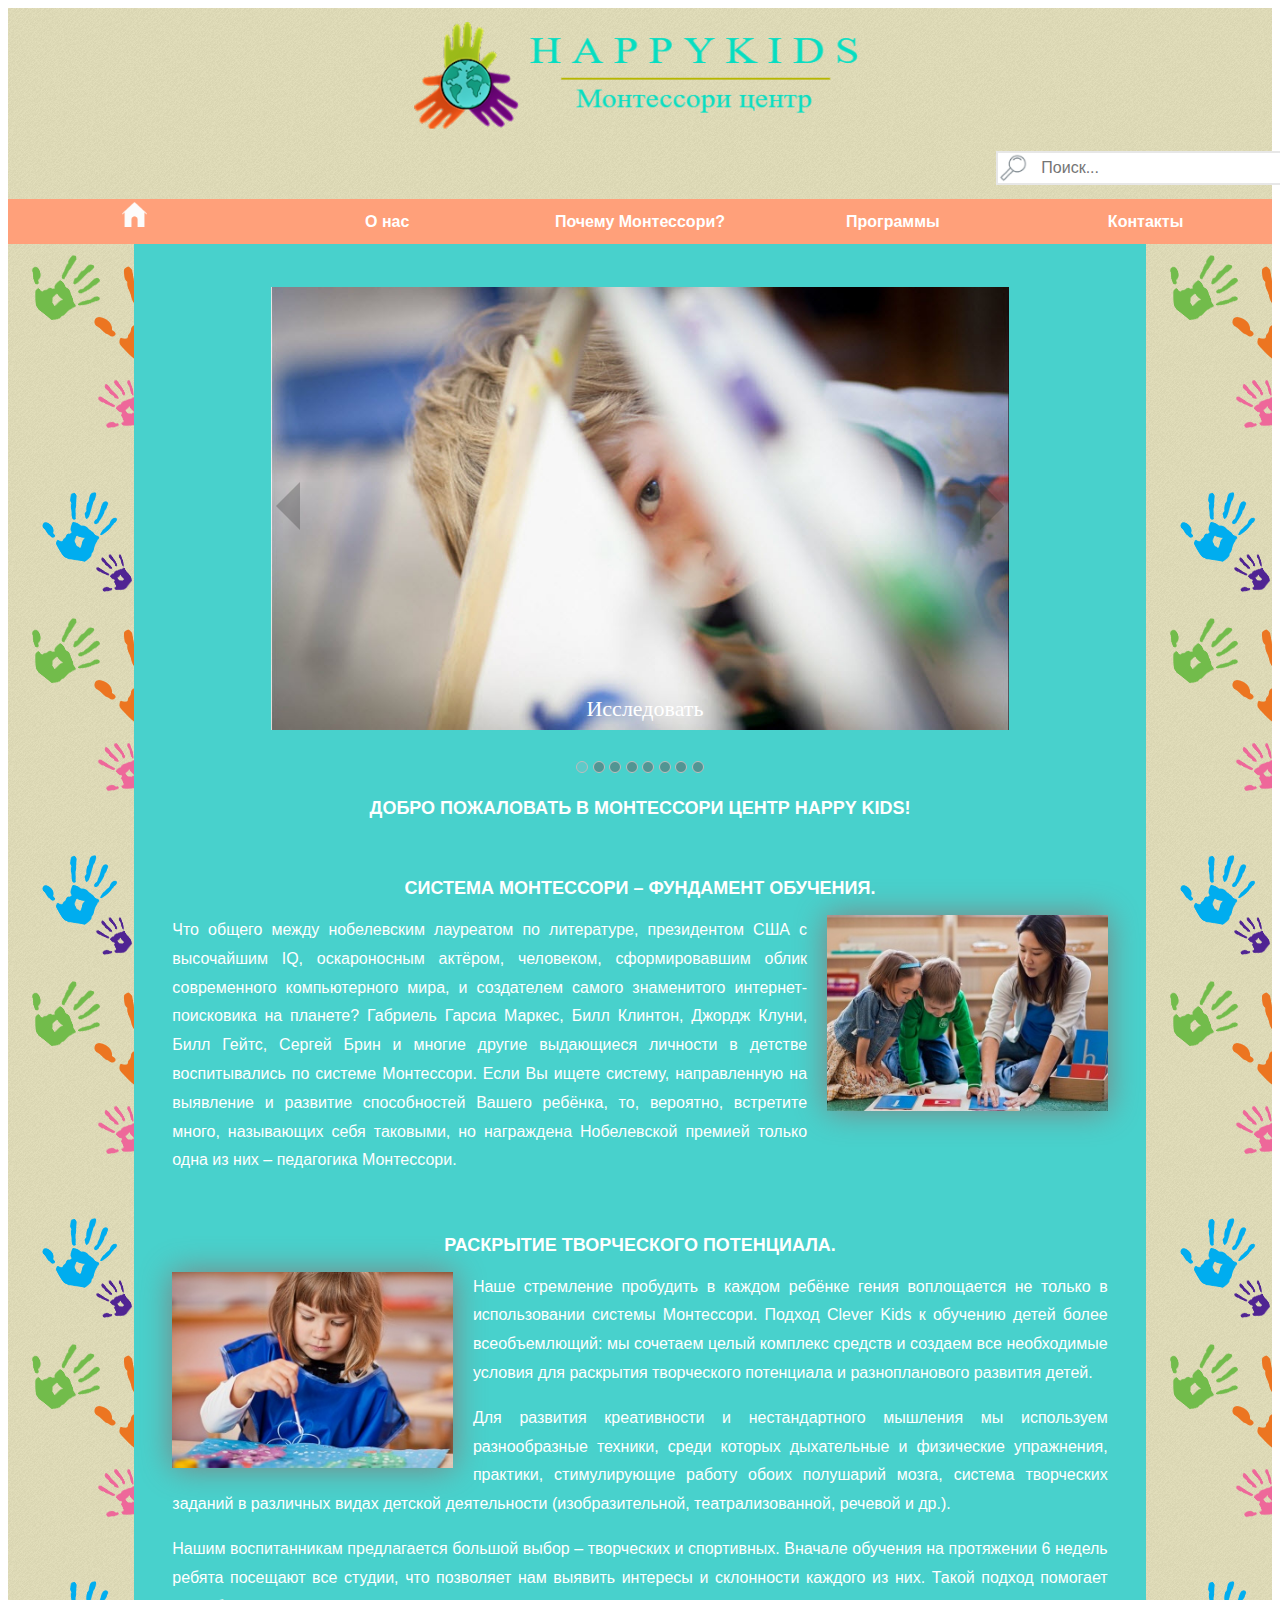
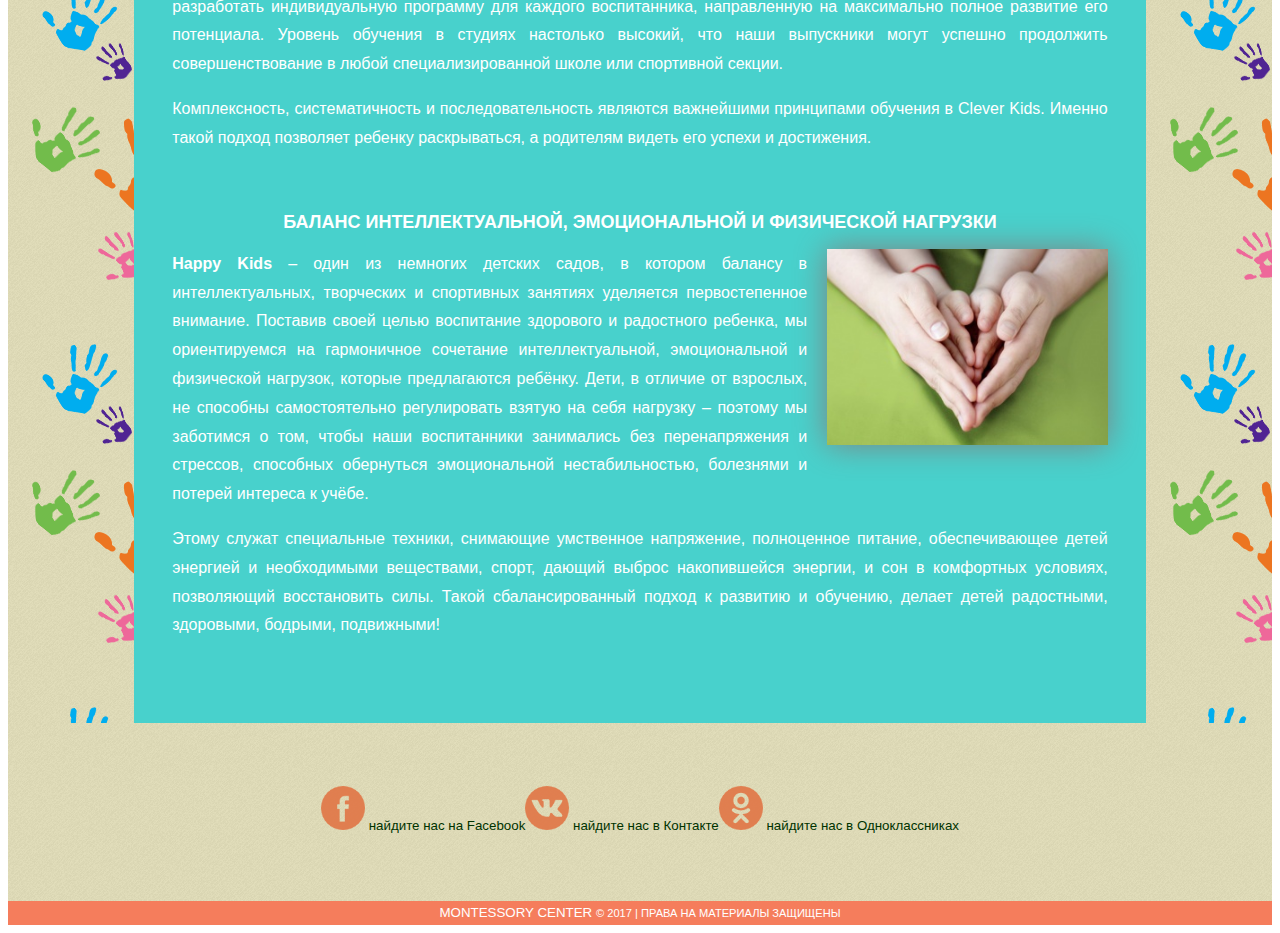
==== index.html @ 2d82f659 "first commit" ====
<!DOCTYPE html>
<html>

<head>
    <meta charset="utf-8">
    <meta name="viewport" content="initial-scale=1, maximum-scale=1, user-scalable=no">

    <title>Home</title>

    <link rel="stylesheet" type="text/css" href="assets/style.css">
    <script src="https://ajax.googleapis.com/ajax/libs/jquery/1.9.1/jquery.min.js"></script>
    <link rel="stylesheet" href="colorbox.css" />
    <script src="../jquery.colorbox.js"></script>

</head>

<body>

    <header class="Head">
        <div class="container_1">
            <div class="logo">
                <a href="#"><img alt="Монтессори центр" src="assets/img/logo_1.png"></img>
                </a>
            </div>
            <form action="" class="form">
                <input class="search" type="text" placeholder="   Поиск...">
            </form>
        </div>
    </header>

    <main>
        <div class="">
            <nav class="nav">
                <!--<button id="nav__toggle" class="nav__toggle"></button>-->
                <ul class="nav__items">
                    <li class="nav__item">
                        <a href="index.html" target="_self" class="nav__link"><img src="assets/img/home.png" id=1></img>
                        </a>
                    </li>
                    <li class="nav__item"><a href="index1_about.html" target="_self" class="nav__link">О нас</a>
                        
                        <ul class="flyout" class="nav1__item">
                            <li><a href="index1_1_teachers.html" target="_self" class="nav1__link">Педагоги </a></li>
                            <li><a href="index1_2_gallery.html" target="_self" class="nav1__link">Фото/Видео </a></li>
                            <li><a href="index1_3_testimonies.html" target="_self" class="nav1__link">Отзывы </a></li>
                        </ul>
                    </li>
                    <li class="nav__item active"><a href="index2_why.html" target="_self" class="nav__link">Почему Монтессори?</a>
                        
                        <ul class="flyout" class="nav2__item">
                            <li><a href="index2_1_method.html" target="_self" class="nav1__link">О методе </a></li>
                            <li><a href="index2_2_famous.html" target="_self" class="nav1__link">Знаменитые выпускники </a></li>
                        </ul>
                    </li>
                    <li class="nav__item"><a href="index3_programs.html" target="_self" class="nav__link">Программы</a></li>
                    <li class="nav__item"><a href="index4_contacts.html" target="_self" class="nav__link">Контакты</a></li>
                </ul>

            </nav>
        </div>

        <section class="container_3">

            <div class="A">
                <!--<header class="A__header">-->
                <!--    <h1></h1>-->
                <!--</header>-->
                <div class="A__body">
                    <div class="A__content">

                        <!--слайдер-->
                        <div id="slider">
                            <input type="radio" name="slider1" id="slide_1" checked="checked">
                            <input type="radio" name="slider1" id="slide_2">
                            <input type="radio" name="slider1" id="slide_3">
                            <input type="radio" name="slider1" id="slide_4">
                            <input type="radio" name="slider1" id="slide_5">
                            <input type="radio" name="slider1" id="slide_6">
                            <input type="radio" name="slider1" id="slide_7">
                            <input type="radio" name="slider1" id="slide_8">
                            <!--всем input нужен один общий name чт сгруппировать-->
                            <div id="slides">
                                <div id="overflow">
                                    <div class="inner">

                                        <div class="page">
                                            <img src="assets/img/home_slides/Slide1.jpg" alt="">
                                            <div class="slider_text">
                                                Исследовать
                                            </div>
                                        </div>
                                        <div class="page">
                                            <img src="assets/img/home_slides/Slide2.jpg" alt="">
                                            <div class="slider_text">
                                                Играть
                                            </div>
                                        </div>
                                        <div class="page">
                                            <img src="assets/img/home_slides/Slide3.jpg" alt="">
                                            <div class="slider_text">
                                                Открывать
                                            </div>
                                        </div>
                                        <div class="page">
                                            <img src="assets/img/home_slides/Slide4.jpg" alt="">
                                            <div class="slider_text">
                                                Творить
                                            </div>
                                        </div>
                                        <div class="page">
                                            <img src="assets/img/home_slides/Slide5.jpg" alt="">
                                            <div class="slider_text">
                                                Узнавать
                                            </div>
                                        </div>
                                        <div class="page">
                                            <img src="assets/img/home_slides/Slide6.jpg" alt="">
                                            <div class="slider_text">
                                                Удивляться
                                            </div>
                                        </div>
                                        <div class="page">
                                            <img src="assets/img/home_slides/Slide7.jpg" alt="">
                                            <div class="slider_text">
                                                Уметь
                                            </div>
                                        </div>
                                        <div class="page">
                                            <img src="assets/img/home_slides/Slide8.jpg" alt="">
                                            <div class="slider_text">
                                                Радоваться
                                            </div>
                                        </div>
                                    </div>
                                </div>
                            </div>

                            <div id="controls">
                                <!--наши стрелки-->
                                <label for="slide_1"></label>
                                <label for="slide_2"></label>
                                <label for="slide_3"></label>
                                <label for="slide_4"></label>
                                <label for="slide_5"></label>
                                <label for="slide_6"></label>
                                <label for="slide_7"></label>
                                <label for="slide_8"></label>
                            </div>

                            <div id="active">
                                <!--наши кнопочки-точки-->
                                <label for="slide_1"></label>
                                <label for="slide_2"></label>
                                <label for="slide_3"></label>
                                <label for="slide_4"></label>
                                <label for="slide_5"></label>
                                <label for="slide_6"></label>
                                <label for="slide_7"></label>
                                <label for="slide_8"></label>
                            </div>

                        </div>

                        <h2>Добро пожаловать в Монтессори центр Happy Kids!</h2>
                        <br>
                        <div class="home_item item1">
                            <h2>Система Монтессори – фундамент обучения.</h2>
                            <img src="assets/img/home/teacher.jpg"></img>
                            
                            <p>Что общего между нобелевским лауреатом по литературе, президентом США с высочайшим IQ, оскароносным актёром, человеком, сформировавшим облик современного компьютерного мира, и создателем самого знаменитого интернет-поисковика
                                на планете? Габриель Гарсиа Маркес, Билл Клинтон, Джордж Клуни, Билл Гейтс, Сергей Брин и многие другие выдающиеся личности в детстве воспитывались по системе Монтессори. Если Вы ищете систему, направленную на выявление
                                и развитие способностей Вашего ребёнка, то, вероятно, встретите много, называющих себя таковыми, но награждена Нобелевской премией только одна из них &ndash; педагогика Монтессори.</p>
                        </div>
                        <br>
                        <div class="home_item item2">
                            <h2>Раскрытие творческого потенциала.</h2>
                            <img src="assets/img/home/art.jpg"></img>
                            
                            <p>Наше стремление пробудить в каждом ребёнке гения воплощается не только в использовании системы Монтессори. Подход Clever Kids к обучению детей более всеобъемлющий: мы сочетаем целый комплекс средств и создаем все необходимые
                                условия для раскрытия творческого потенциала и разнопланового развития детей.</p>
                            <p>Для развития креативности и нестандартного мышления мы используем разнообразные техники, среди которых дыхательные и физические упражнения, практики, стимулирующие работу обоих полушарий мозга, система творческих заданий в
                                различных видах детской деятельности (изобразительной, театрализованной, речевой и др.).</p>
                            <p> Нашим воспитанникам предлагается большой выбор &ndash; творческих и спортивных. Вначале обучения на протяжении 6 недель ребята посещают все студии, что позволяет нам выявить интересы и склонности каждого из них. Такой подход
                                помогает разработать индивидуальную программу для каждого воспитанника, направленную на максимально полное развитие его потенциала. Уровень обучения в студиях настолько высокий, что наши выпускники могут успешно продолжить
                                совершенствование в любой специализированной школе или спортивной секции.</p>
                            <p>Комплексность, систематичность и последовательность являются важнейшими принципами обучения в Clever Kids. Именно такой подход позволяет ребенку раскрываться, а родителям видеть его успехи и достижения.</p>
                        </div>
                        <br>
                        <div class="home_item item3">
                            <h2>Баланс интеллектуальной, эмоциональной и физической нагрузки</h2>
                            <img src="assets/img/home/security_small.jpg"></img>

                            <p><b>Happy Kids</b> &ndash; один из немногих детских садов, в котором балансу в интеллектуальных, творческих и спортивных занятиях уделяется первостепенное внимание. Поставив своей целью воспитание здорового и радостного ребенка,
                                мы ориентируемся на гармоничное сочетание интеллектуальной, эмоциональной и физической нагрузок, которые предлагаются ребёнку. Дети, в отличие от взрослых, не способны самостоятельно регулировать взятую на себя нагрузку
                                &ndash; поэтому мы заботимся о том, чтобы наши воспитанники занимались без перенапряжения и стрессов, способных обернуться эмоциональной нестабильностью, болезнями и потерей интереса к учёбе.</p>
                            <p>Этому служат специальные техники, снимающие умственное напряжение, полноценное питание, обеспечивающее детей энергией и необходимыми веществами, спорт, дающий выброс накопившейся энергии, и сон в комфортных условиях, позволяющий
                                восстановить силы. Такой сбалансированный подход к развитию и обучению, делает детей радостными, здоровыми, бодрыми, подвижными!</p>
                        </div>
                        <br>

                    </div>
                    <div class="A__sidebar A__sidebar--first">
                    </div>
                    <div class="A__sidebar A__sidebar--second">
                    </div>

                </div>
                <footer class="A__footer">
                    <div class="container_4" id="footerBlock">

                        <div class="social-links">
                            <div class="social-links-inner">
                                <div id="fb">
                                    <a href="https://Facebook.com/..." target="_blank" class="icon_facebook" title="Наша страница в Facebook">
                                        <img src="assets/img/social_netw/facebook-logo-button (1).png" alt=" "></img>
                                    </a>
                                    <span>найдите наc на Facebook  </span>
                                </div>
                                <div id="vk">
                                    <a href="http://vk.com/..." target="_blank" class="icon_ vk" title="Наша страница в Контакте">
                                        <img src="assets/img/social_netw/vk-social-logotype.png" alt=" "></img>
                                    </a>
                                    <span>найдите наc в Контакте  </span>
                                </div>
                                <div id="ok">
                                    <a href="https://ok.ru/..." target="_blank" class="icon_ ok" title="Наша страница в Одноклассниках">
                                        <img src="assets/img/social_netw/odnoklassniki-logo.png" alt=" "></img>
                                    </a>
                                    <span>найдите наc в Одноклассниках  </span>
                                </div>
                            </div>
                        </div>
                    </div>
                </footer>
            </div>
        </section>

    </main>
    <footer class="A__footer prava">
        <span>MONTESSORY CENTER</span>
        <small>&copy; 2017 | ПРАВА НА МАТЕРИАЛЫ ЗАЩИЩЕНЫ</small>
    </footer>

    <script src=""></script>

</body>

</html>
---- assets/style.css ----
.A {
  display: flex;
  flex-direction: column;
  background-image: url(img/bg-texture.png);
  background-repeat: repeat;
}

.A__header,
.A__footer {
  flex: 0 0 100%;
}

.A__body {
  display: flex;
  width: 100%;
  /*flex: 0 0 100%;*/
}

.A__sidebar {
  /* ничего на небольших экранах */
  /*padding: 15px;*/
  background-image: url(img/hright.png);
  background-repeat: repeat;
}

.A__sidebar--first {
  order: 1;
}

.A__sidebar--second {
  order: 3;
}

.A__content {
  order: 2;
  background-color: #48D1CC;
  padding: 3%;
  /*text-align: justify;*/
  font-size: small;
  width: 90vw;
  margin: 0;
}

.A__content h2 {
  text-align: center;
}

.F__content {
  display: flex;
  flex-direction: column;
  /*background-image: url(img/bg-texture.png);*/
  color: #003300;
}

footer {
  text-align: justify;
}

.social-links {
  display: flex;
  flex-direction: row;
  flex: 1;
  justify-content: center;
}

.social-links-inner {
  display: flex;
  flex-direction: row;
  text-align: center;
  flex: 1;
  justify-content: center;
  color: #003300;
}

.social-links-inner a {
  text-decoration: none;
}

h1 {
  text-transform: uppercase;
  line-height: 1.2em;
  font-size: 24px;
  color: #fff;
}

h2 {
  text-transform: uppercase;
  line-height: 1.2em;
  font-size: 18px;
  font-weight: bold;
  color: #fff;
}

h3 {
  text-transform: uppercase;
  font-size: 16px;
  font-weight: bold;
  color: #d74e28;
}

h4 {
  text-transform: uppercase;
  font-size: 12px;
  font-weight: bold;
  color: #fff;
}

@media all and (min-width: 768px) {
  .A {
    width: 100%;
  }
  .A__body {
    flex-direction: row;
  }
  .A__sidebar {
    flex: 0 0 7%;
  }
  .A__content {
    flex-grow: 2;
  }
}

@media all and (min-width: 960px) {
  .A__body {
    flex-direction: row;
  }
  .A__sidebar {
    flex: 0 0 10%;
    margin: 0;
  }
  .A__content,
  footer {
    font-size: medium;
  }
  .map {
    text-align: left;
  }
}


/* сброс стилей */

input {
  font: inherit;
  border-radius: none;
  box-shadow: none;
  appearance: none;
}

button {
  cursor: pointer;
}

body {
  font-family: Oxygen, Helvetica, sans-serif;
  color: #fff;
  line-height: 1.8;
}

.container_1,
.container_2,
.container_3 {
  display: flex;
  flex-direction: column;
  align-items: center;
  margin: 0;
  padding: 0;
}

.container_1 {
  background-image: url(img/bg-texture.png);
}

.container_4 {
  display: flex;
  flex-direction: row;
  /*align-items: center;*/
  margin: 0;
  padding: 5%;
}

.prava {
  background-color: #f57d5c;
  text-align: center;
  font-size: smaller;
}

.logo {
  flex: 0 0 100%;
  /*-webkit-transform: scale(0.7);*/
  /*Webkit: уменьшаем размер до 0.7*/
  /*-moz-transform: scale(0.7);*/
  /*Mozilla: масштабирование*/
  /*-o-transform: scale(0.7);*/
  /*Opera: масштабирование*/
  /*-ms-transform: scale(0.7);*/
}

.logo img:hover {
  box-shadow: 2px 2px #1bb19b, 2px 2px #1bb19b, 2px 2px #1bb19b;
  -webkit-transform: translateX(-2px);
  transform: translateX(-2px);
}

@media screen and (max-width: 768px) {
  .logo {
    display: flex;
    transform: scale(0.55);
  }
}


/*Социальные сети и 
анимация для иконок соц.сетей при наведении*/

.social-links-inner {
  align-content: center;
  font-size: smaller;
}

#fb>a>img,
#vk>a>img,
#ok>a>img {
  opacity: 0.9;
  -webkit-transition: transform .8s ease-in-out;
  transition: transform .8s ease-in-out;
}

#fb>a>img:hover,
#vk>a>img:hover,
#ok>a>img:hover {
  opacity: 1;
  -webkit-transform: rotate(360deg);
  transform: rotate(360deg);
}


/* контейнер навигации */

.nav {
  display: flex;
  flex-direction: column;
  flex-wrap: wrap;
  align-items: flex-start;
  background-color: #FFA07A;
  flex: 0 0 100%;
  padding: 0;
  margin: 0;
}


/* пункты меню */

.nav__items {
  flex: 1;
  list-style: none;
  margin: 0 0 0px 0;
  padding: 4px;
  white-space: nowrap;
  /*text-align: center;*/
}


/*подпункты в меню*/

.nav1__items,
.nav2__items {
  display: flex;
  flex-flow: column;
  list-style: none;
  align-items: flex-start;
}

.nav li>ul>li {
  margin-top: 0px;
  min-width: 150px;
  border-bottom: solid 2px white;
}

.nav__item {
  background-color: #FFA07A;
  /*border-bottom: solid 1px #fff;*/
  color: #fff;
  border-bottom: 0;
  text-align: left;
}

.nav__link {
  padding: 4px;
  display: block;
  color: #fff;
  text-decoration: none;
  font-weight: bold;
}

.nav1__link,
.nav2__link {
  padding: 4px;
  display: block;
  color: #fff;
  text-decoration: none;
  list-style-type: none;
  text-align: left;
}

.nav__item img {
  height: 25px;
}

.nav__items>li:hover>a {
  background: #48D1CC;
  color: #00332b;
}

.nav__item>a:hover {
  text-decoration: underline;
  background-color: #48D1CC;
  /*светло-бирюз*/
  color: #003d33;
}

.nav__item img:hover {
  opacity: 1;
  background-image: url("img/home_h.png");
}


/*dropdown-menu */

.nav__items li ul {
  display: none;
  position: absolute;
  list-style: none;
  padding: 0;
  overflow: hidden;
}

.nav ul li {
  float: none;
}

.nav li:hover ul {
  /*width: inherit;*/
  display: block;
  background: #48D1CC;
  z-index: 100;
  outline: none;
  margin: 0 0 4px 0;
}

.nav ul li>a:hover {
  background: #00e0bb;
  color: #00332b;
}


/*контент Home*/

.home_item {
  text-align: justify;
}

.item1 img,
.item3 img {
  width: 30%;
  height: 30%;
  float: right;
  margin: 0 0 20px 20px;
  box-shadow: 0px 0px 30px gray;
  /*CSS3 тени: 30px размытая тень вокруг всего изображения*/
  -webkit-box-shadow: 0px 0px 30px gray;
  -moz-box-shadow: 0px 0px 30px gray;
  -o-box-shadow: 0px 0px 30px gray;
}

.item2 img {
  width: 30%;
  height: 30%;
  float: left;
  margin: 0 20px 20px 0;
  box-shadow: 0px 0px 30px gray;
  /*CSS3 тени: 30px размытая тень вокруг всего изображения*/
  -webkit-box-shadow: 0px 0px 30px gray;
  -moz-box-shadow: 0px 0px 30px gray;
  -o-box-shadow: 0px 0px 30px gray;
}


/* форма для поля поиска (м.б. ?) в навигации */

.form {
  height: 48px;
  margin-left: 1000px;
}

.search {
  /*display: block;*/
  margin: 0;
  padding: 0 4px;
  width: 100%;
  height: 30px;
  color: #6d6d6d;
  background-color: #fff;
  background-image: url(img/search.png);
  background-repeat: no-repeat;
  border: solid 2px #e7e7e7;
  padding-left: 30px;
}

input .search:focus {
  outline: none;
  border: solid 2px #6d6d6d;
  background: #ffffff;
}


/* медиа-запросы */

@media all and (min-width: 768px) {
  .nav {
    flex-direction: row;
  }
  .nav__items {
    display: flex;
    flex-direction: row;
    margin: 0;
    padding: 0;
    height: 45px;
  }
  .nav__item {
    flex: 1;
    flex-direction: row;
    /*margin-right: 4px;*/
    border-bottom: none;
    text-align: center;
  }
  .nav__link {
    padding: 0;
    line-height: 45px;
  }
  /*.nav__toggle {*/
  /*  display: none;*/
  /*}*/
  .form {
    flex: none;
  }
}

@media all and (min-width: 1199px) {
  .search {
    width: 250px;
    transition: width 0.3s;
  }
  .search:focus {
    width: 370px;
  }
}

@media all and (max-width: 1200px) {
  .form {
    margin-left: 0px;
  }
}


/*Cлайдер на Home*/

#slider {
  width: 80%;
  margin: 0 auto;
  position: relative;
}

#slides {
  background: #48D1CC;
  padding: 5px;
  /*border: solid 1px grey;*/
}

.inner {
  width: 800%;
  /*т.к.8 фото*/
}

.inner:after {
  content: " ";
  display: block;
  height: 0;
  clear: both;
}

.page {
  float: left;
  width: calc(100% / 8);
  /*т.е. 100%/8фото*/
}

.page img {
  position: relative;
  width: 100%;
  height: 100%;
}

.slider_text {
  position: absolute;
  text-align: center;
  font-size: 22px;
  font-family: cursive;
  margin-top: -50px;
  margin-left: 15%;
  width: 70%;
  height: 35px;
}

#overflow {
  overflow: hidden;
  /*чтобы спряталось все что не влезает в область просмотра*/
}

#slider input {
  display: none;
  /*убираем кнопочки из вида*/
}


/*задаем свойства стрелок*/

#controls {
  position: absolute;
  width: 100%;
  top: 40%;
  height: 40px;
}


/*задаем отобр-е меток стрелок - чт.не отображались все сразу*/

#controls label {
  display: none;
  opacity: 0.3;
  cursor: pointer;
}


/*цвет стрелок при наведении*/

#controls label:hover {
  opacity: 0.6;
}


/*правая стрелка*/

#slide_1:checked~#controls label:nth-child(2),
#slide_2:checked~#controls label:nth-child(3),
#slide_3:checked~#controls label:nth-child(4),
#slide_4:checked~#controls label:nth-child(5),
#slide_5:checked~#controls label:nth-child(6),
#slide_6:checked~#controls label:nth-child(7),
#slide_7:checked~#controls label:nth-child(8),
#slide_8:checked~#controls label:nth-child(1) {
  width: 0;
  height: 0;
  border-top: 1.5em solid transparent;
  border-left: 1.5em solid #333;
  border-bottom: 1.5em solid transparent;
  float: right;
  margin-right: 10px;
  display: block;
  /*чтобы показать скрытый label*/
}


/*левая стрелка*/

#slide_1:checked~#controls label:nth-child(8),
#slide_2:checked~#controls label:nth-child(1),
#slide_3:checked~#controls label:nth-child(2),
#slide_4:checked~#controls label:nth-child(3),
#slide_5:checked~#controls label:nth-child(4),
#slide_6:checked~#controls label:nth-child(5),
#slide_7:checked~#controls label:nth-child(6),
#slide_8:checked~#controls label:nth-child(7) {
  width: 0;
  height: 0;
  border-top: 1.5em solid transparent;
  border-right: 1.5em solid #333;
  border-bottom: 1.5em solid transparent;
  float: left;
  margin-left: 10px;
  display: block;
  /*чтобы показать скрытый label на чекнутой картинке*/
}

#slide_1:checked~#slides .inner {
  margin-left: 0%;
}

#slide_2:checked~#slides .inner {
  margin-left: -100%;
}

#slide_3:checked~#slides .inner {
  margin-left: -200%;
}

#slide_4:checked~#slides .inner {
  margin-left: -300%;
}

#slide_5:checked~#slides .inner {
  margin-left: -400%;
}

#slide_6:checked~#slides .inner {
  margin-left: -500%;
}

#slide_7:checked~#slides .inner {
  margin-left: -600%;
}

#slide_8:checked~#slides .inner {
  margin-left: -700%;
}


/*оформляем кнопочки*/

#active {
  text-align: center;
  margin-top: 10px;
}

#active label {
  display: inline-block;
  width: 10px;
  height: 10px;
  border-radius: 8px;
  background: rgba(90, 90, 90, 0.5);
  border: 1px solid rgb(190, 190, 190);
  cursor: pointer;
}

#active>label:hover {
  background: rgba(250, 250, 250, 0.8);
}

#active label:checked {
  background: rgba(80, 200, 200, 0.8);
}


/*чтобы видеть какой слайд чекнут*/

#slide_1:checked~#active label:nth-child(1),
#slide_2:checked~#active label:nth-child(2),
#slide_3:checked~#active label:nth-child(3),
#slide_4:checked~#active label:nth-child(4),
#slide_5:checked~#active label:nth-child(5),
#slide_6:checked~#active label:nth-child(6),
#slide_7:checked~#active label:nth-child(7),
#slide_8:checked~#active label:nth-child(8) {
  background: rgba(100, 200, 200, 0.8);
}

#slides .inner {
  transition: all .65s ease-in-out;
}


/*#slides .inner:hover {*/


/* transition: all 1s ease-in-out;*/


/*}*/

.slider_text h6 {
  opacity: 0;
  transform: translateY(100%);
  transition: transform .5s .5s opacity .5s;
  font-size: 16px;
  color: #008080;
}

[id^='slide']:checked+.slider_text h6 {
  opacity: 1;
  transform: translateY(0);
  transition: transform .5s .5s;
}


/* Страница O Нас */

#aboutUs {
  display: flex;
  flex-direction: column;
  width: 95%;
  margin: 0 auto;
  position: relative;
}

.aboutUs_item {
  float: left;
  width: 95%;
}

.aboutUs_item img,
.WhyMont_item img {
  float: left;
  margin-right: 20px;
  width: 130px;
  height: 95px;
  box-shadow: 0px 0px 30px gray;
  /*CSS3 тени: 30px размытая тень вокруг всего изображения*/
  -webkit-box-shadow: 0px 0px 30px gray;
  -moz-box-shadow: 0px 0px 30px gray;
  -o-box-shadow: 0px 0px 30px gray;
}

.aboutUs_item a,
.WhyMont_item a {
  color: inherit;
  text-decoration: none;
}

.aboutUs_item a:hover,
.WhyMont_item a:hover {
  background: #00e0bb;
  color: #00332b;
  text-decoration: underline;
}

#DADADA {
  font-size: larger;
}


/* Страница Педагоги */

.pedagog_item {
  margin-top: 100px;
}

.pedagog_item img {
  border: solid 2px #fff;
  float: left;
  height: 15%;
  width: 15%;
  margin-right: 20px;
  margin-bottom: 30px;
  -webkit-transform: scale(0.9);
  /*Webkit: уменьшаем размер до 0.8*/
  -moz-transform: scale(0.8);
  /*Mozilla: масштабирование*/
  -o-transform: scale(0.8);
  /*Opera: масштабирование*/
  -ms-transform: scale(0.8);
}


/* Страница Фотообзор */

.post_foto img,
#Progr img {
  height: 30%;
  width: 30%;
  border: solid 5px #fff;
  -webkit-transform: scale(0.8);
  /*Webkit: уменьшаем размер до 0.8*/
  -moz-transform: scale(0.8);
  /*Mozilla: масштабирование*/
  -o-transform: scale(0.8);
  /*Opera: масштабирование*/
  -ms-transform: scale(0.8);
  -webkit-transition-duration: 0.7s;
  /*Webkit: длительность анимации*/
  -moz-transition-duration: 0.7s;
  /*Mozilla: длительность анимации*/
  -o-transition-duration: 0.5s;
  /*Opera: длительность анимации*/
  opacity: 0.95;
  /*Начальная прозрачность изображений*/
  margin: 0 0px 5px 5px;
  /*Интервалы между изображениями*/
}

.post_foto img:hover,
#Progr img:hover,
.pedagog_item img:hover {
  -webkit-transform: scale(1.2);
  /*Webkit: увеличиваем размер до 1.2x*/
  -moz-transform: scale(1.2);
  /*Mozilla: масштабирование*/
  -o-transform: scale(1.2);
  /*Opera: масштабирование*/
  box-shadow: 0px 0px 30px gray;
  /*CSS3 тени: 30px размытая тень вокруг всего изображения*/
  -webkit-box-shadow: 0px 0px 30px gray;
  /*Webkit: тени*/
  -moz-box-shadow: 0px 0px 30px gray;
  /*Mozilla: тени*/
  -o-box-shadow: 0px 0px 30px gray;
  opacity: 1;
  border: solid 6px #fff;
  z-index: 200;
}


/*Отзывы*/
.Testimonies{
  display: flex;
  flex-flow:column;
}
.Testimonies_items img {
  float: left;
  margin-right: 20px;
  width: 25%;
  box-shadow: 0px 0px 30px gray;
  /*CSS3 тени: 30px размытая тень вокруг всего изображения*/
  -webkit-box-shadow: 0px 0px 30px gray;
  -moz-box-shadow: 0px 0px 30px gray;
  -o-box-shadow: 0px 0px 30px gray;
}


/*О методе*/
/*вставляем видео с youtube_адаптивно*/

#video_Mont {
  position: relative;
  padding-bottom: 56.25%;
  height: 0;
  overflow: hidden;
  margin-left: 30%;
  margin-bottom: 0;
}

#video_Mont iframe {
  position: absolute;
  top: 0;
  left: 0;
  width: 70%;
  height: 70%;
}

#method h4,
#method h1 {
  text-align: center;
}

#method img {
  float: left;
  width: 40%;
  height: 40%;
  margin: 0 20px 0 0;
  /*CSS3 тени: 30px размытая тень вокруг всего изображения*/
  -webkit-box-shadow: 0px 0px 30px gray;
  -moz-box-shadow: 0px 0px 30px gray;
  -o-box-shadow: 0px 0px 30px gray;
}


/*Страница Знаменитости с раскрывающимися блоками с информацией*/

#famous {
  display: flex;
  flex-flow: row wrap;
  justify-content: space-between;
  width: 95%;
  margin: 0 auto;
  padding: 2%;
  position: relative;
}

.famous_items {
  display: flex;
  margin: 10px;
  max-width: 45%;
  position: relative;
}

.famous_items_inner {
  display: flex;
  flex-flow: column;
  max-width: 95%;
  position: relative;
}

.famous_items_inner img {
  width: 100%;
  box-shadow: 0px 0px 30px gray;
  /*CSS3 тени: 30px размытая тень вокруг всего изображения*/
  -webkit-box-shadow: 0px 0px 30px gray;
  -moz-box-shadow: 0px 0px 30px gray;
  -o-box-shadow: 0px 0px 30px gray;
}

.famous_items a {
  color: inherit;
  text-decoration: none;
  box-shadow: 0 0 10px rgba(0, 0, 0, 0.5);
  /* Параметры тени */
}

.famous_items a:hover {
  background: #00e0bb;
  color: #00332b;
  text-decoration: underline;
}


/* скрываем чекбоксы и блоки с содержанием */

.hide,
.hide+label~div {
  display: none;
}


/* вид текста label */

.famous_items_inner .hide+label,
.hide:checked+label {
  padding: 0 0 0 7px;
  color: white;
  cursor: pointer;
  background-color: #20B2AA;
  width: 100%;
}


/* вид текста label при активном переключателе */

.famous_items_inner .hide:checked+label {
  color: red;
  border-bottom: 0;
}


/* когда чекбокс активен показываем блоки с содержанием  */

.famous_items_inner .hide:checked+label+div {
  display: block;
  background: #AFEEEE;
  -moz-box-shadow: inset 3px 3px 10px #7d8e8f;
  -webkit-box-shadow: inset 3px 3px 10px #7d8e8f;
  -o-transform: inset 3px 3px 10px #7d8e8f;
  box-shadow: inset 3px 3px 10px #7d8e8f;
  padding: 10px;
}

.hideText {
  color: #000;
}


/*Страница Программы-цены*/

#Progr {
  margin: 0 auto;
}

#Progr img{
  float: left;
  margin-right: 20px;
  margin-bottom: 0;
}

#Progr thead td {
  min-width: 150px;
  text-align: center;
  font-size: 16px;
}

table tr {
  font-size: 16px;
  border: solid 1px white;
}

#Progr table tr:nth-child(2n+2) {
  background: #008b8b;
}

.tbPrice {
  text-align: center;
}


/*Адаптивность таблицы для маленького экрана*/

@media screen and (max-width: 768px) {
  tr {
    display: flex;
    flex-flow: row wrap;
    justify-content: space-around;
  }
  td {
    display: block;
    width: 50%;
    border: none;
  }
  td:first-child {
    text-align: center;
    /*background: #008b8b;*/
    width: 100%;
  }
  thead tr td:first-child {
    display: none;
  }
}


/*Страница контакты*/

#Contacts {
  display: flex;
  flex-flow: column;
  justify-content: flex-start;
  width: 99%;
  margin: 0 auto;
  /*position: relative;*/
}

#Contacts div {
  /*flex: 1;*/
}

.Contacts_items_map {
  text-align: left;
}

#contactImg {
  text-align: center;
}

#textarea {
  width: 80%;
}


/*Адаптивность Контактов*/

@media screen and (max-width: 768px) {
  .Contacts_items_map {
    display: flex;
    justify-content: center;
    width: auto;
  }
  iframe {}
}
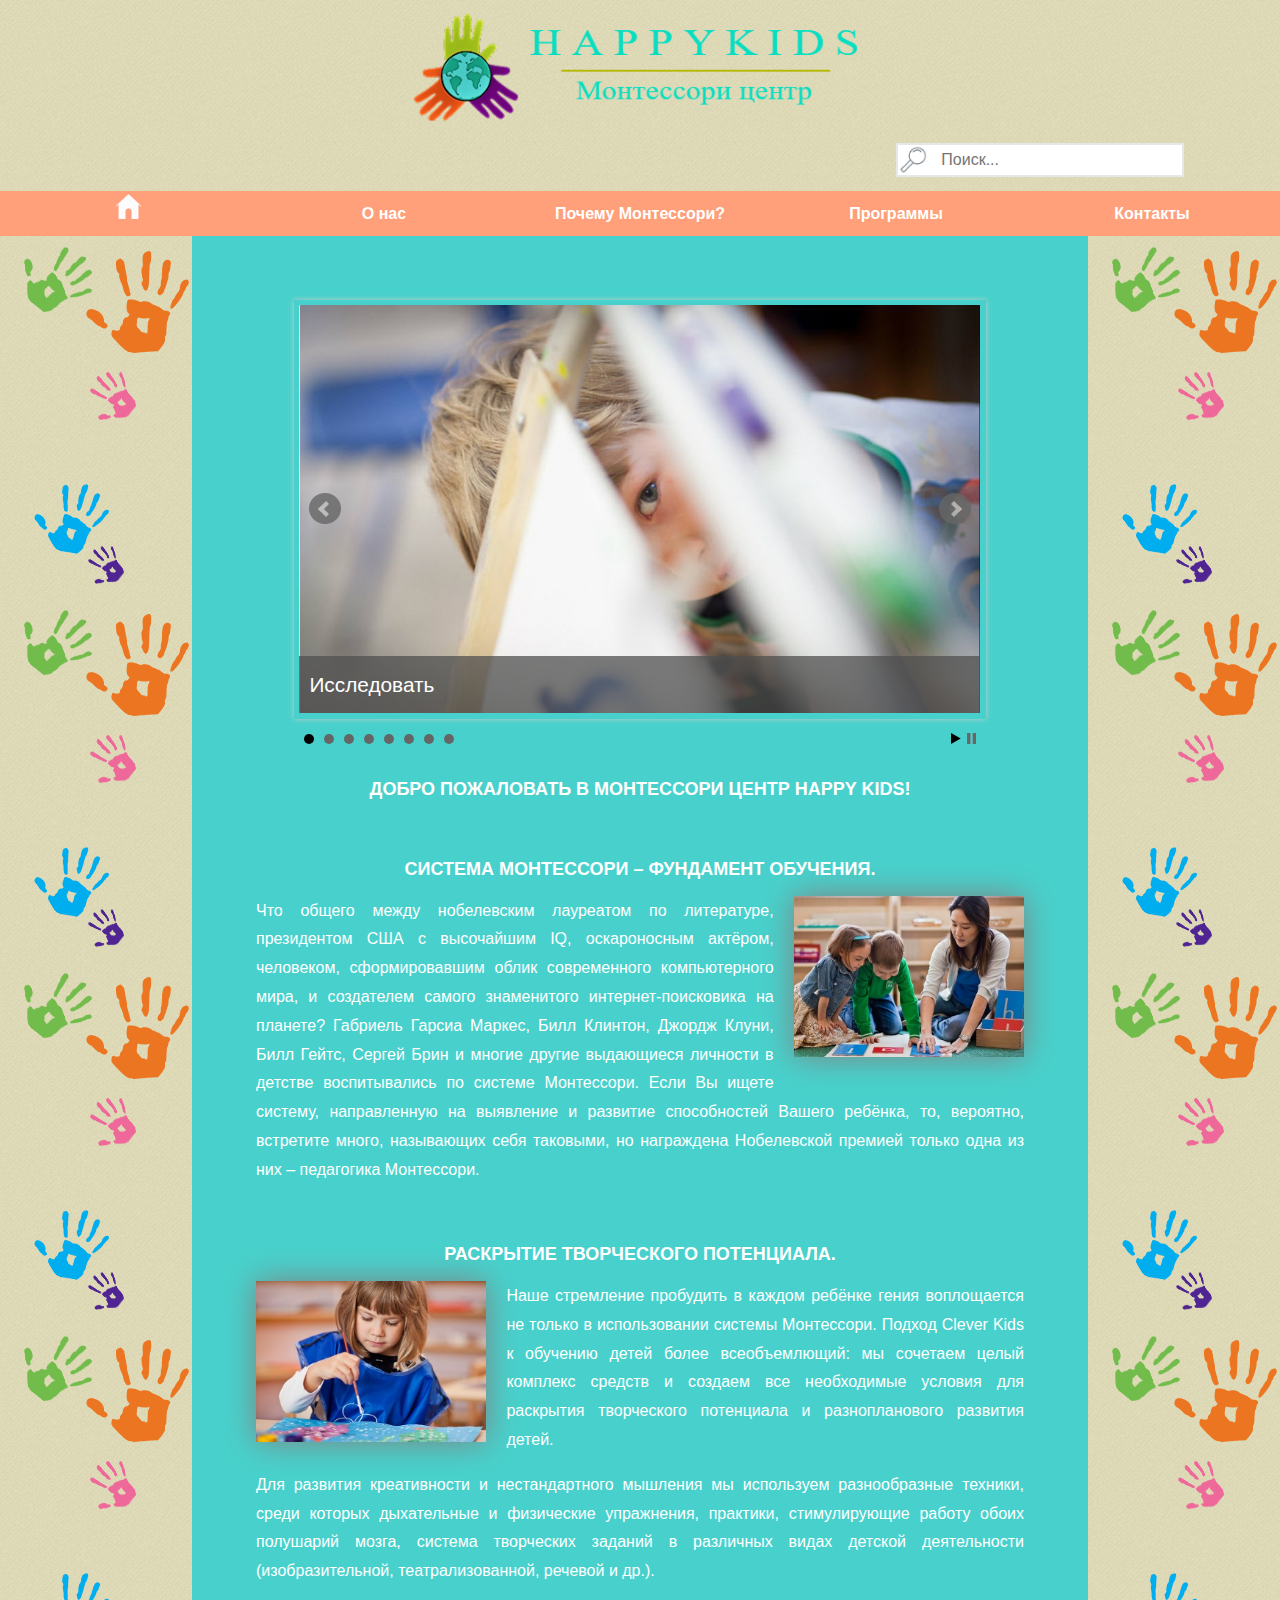
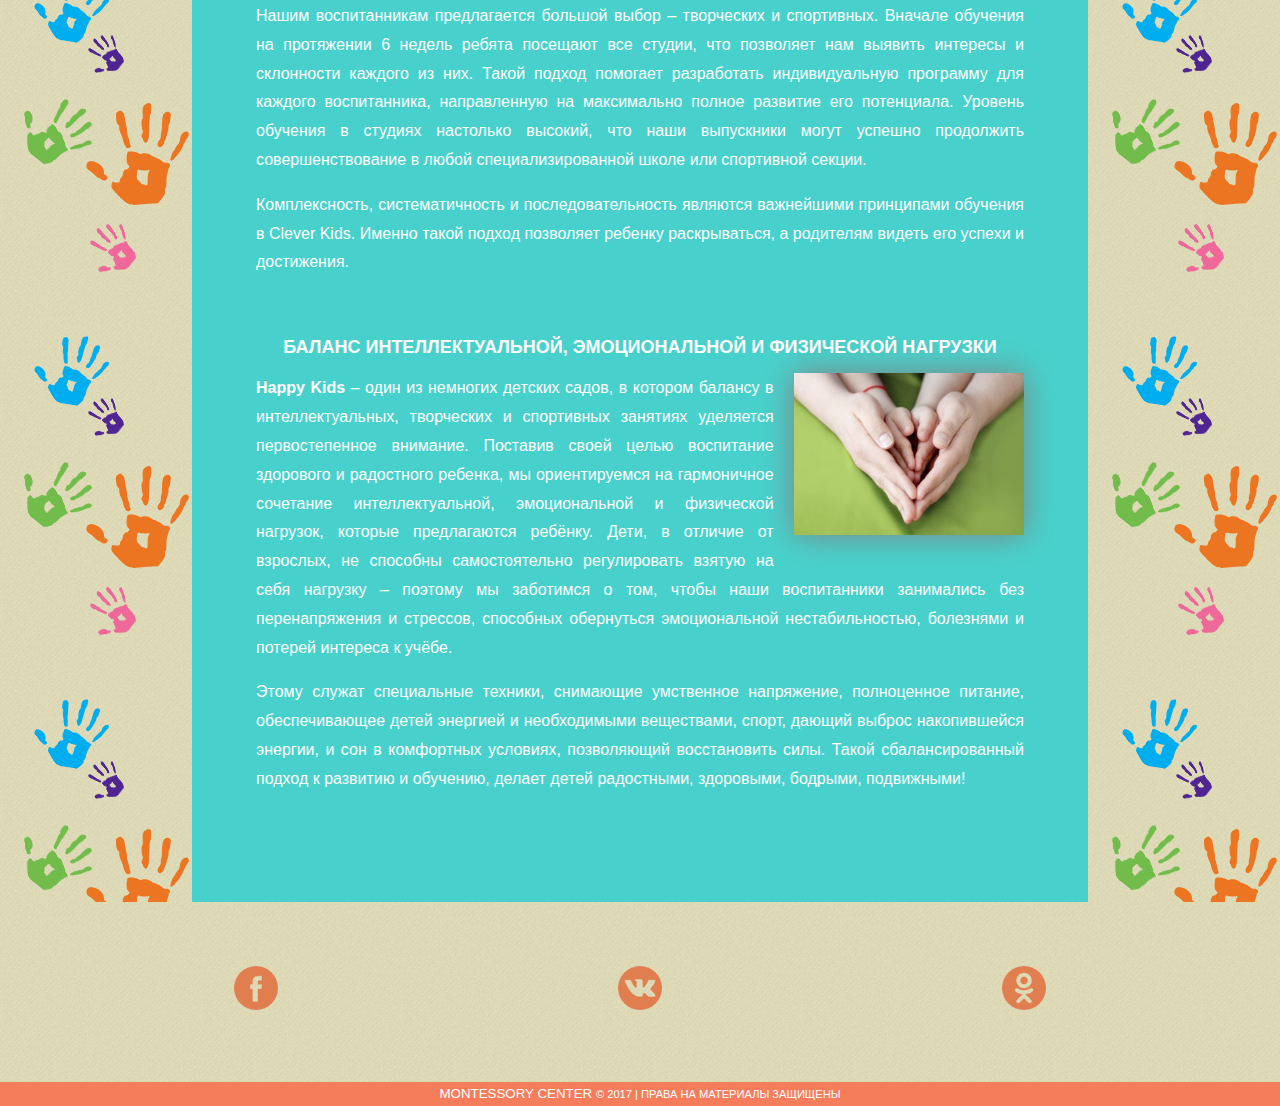
==== commit e8371996: "second commit" ====
--- a/index.html
+++ b/index.html
@@ -8,9 +8,17 @@
     <title>Home</title>
 
     <link rel="stylesheet" type="text/css" href="assets/style.css">
-    <script src="https://ajax.googleapis.com/ajax/libs/jquery/1.9.1/jquery.min.js"></script>
-    <link rel="stylesheet" href="colorbox.css" />
-    <script src="../jquery.colorbox.js"></script>
+
+    <!-- jQuery library (served from Google) -->
+    <script src="//ajax.googleapis.com/ajax/libs/jquery/1.8.2/jquery.min.js"></script>
+    
+    <!-- bxSlider Javascript file -->
+    <script src="assets/js/jquery.bxslider.js"></script>
+    
+    <!-- bxSlider CSS file -->
+    <link href="assets/jquery.bxslider.css" rel="stylesheet" />
+
+    <script src="assets/js/js.js"></script>
 
 </head>
 
@@ -38,7 +46,7 @@
                         </a>
                     </li>
                     <li class="nav__item"><a href="index1_about.html" target="_self" class="nav__link">О нас</a>
-                        
+
                         <ul class="flyout" class="nav1__item">
                             <li><a href="index1_1_teachers.html" target="_self" class="nav1__link">Педагоги </a></li>
                             <li><a href="index1_2_gallery.html" target="_self" class="nav1__link">Фото/Видео </a></li>
@@ -46,7 +54,7 @@
                         </ul>
                     </li>
                     <li class="nav__item active"><a href="index2_why.html" target="_self" class="nav__link">Почему Монтессори?</a>
-                        
+
                         <ul class="flyout" class="nav2__item">
                             <li><a href="index2_1_method.html" target="_self" class="nav1__link">О методе </a></li>
                             <li><a href="index2_2_famous.html" target="_self" class="nav1__link">Знаменитые выпускники </a></li>
@@ -70,94 +78,16 @@
 
                         <!--слайдер-->
                         <div id="slider">
-                            <input type="radio" name="slider1" id="slide_1" checked="checked">
-                            <input type="radio" name="slider1" id="slide_2">
-                            <input type="radio" name="slider1" id="slide_3">
-                            <input type="radio" name="slider1" id="slide_4">
-                            <input type="radio" name="slider1" id="slide_5">
-                            <input type="radio" name="slider1" id="slide_6">
-                            <input type="radio" name="slider1" id="slide_7">
-                            <input type="radio" name="slider1" id="slide_8">
-                            <!--всем input нужен один общий name чт сгруппировать-->
-                            <div id="slides">
-                                <div id="overflow">
-                                    <div class="inner">
-
-                                        <div class="page">
-                                            <img src="assets/img/home_slides/Slide1.jpg" alt="">
-                                            <div class="slider_text">
-                                                Исследовать
-                                            </div>
-                                        </div>
-                                        <div class="page">
-                                            <img src="assets/img/home_slides/Slide2.jpg" alt="">
-                                            <div class="slider_text">
-                                                Играть
-                                            </div>
-                                        </div>
-                                        <div class="page">
-                                            <img src="assets/img/home_slides/Slide3.jpg" alt="">
-                                            <div class="slider_text">
-                                                Открывать
-                                            </div>
-                                        </div>
-                                        <div class="page">
-                                            <img src="assets/img/home_slides/Slide4.jpg" alt="">
-                                            <div class="slider_text">
-                                                Творить
-                                            </div>
-                                        </div>
-                                        <div class="page">
-                                            <img src="assets/img/home_slides/Slide5.jpg" alt="">
-                                            <div class="slider_text">
-                                                Узнавать
-                                            </div>
-                                        </div>
-                                        <div class="page">
-                                            <img src="assets/img/home_slides/Slide6.jpg" alt="">
-                                            <div class="slider_text">
-                                                Удивляться
-                                            </div>
-                                        </div>
-                                        <div class="page">
-                                            <img src="assets/img/home_slides/Slide7.jpg" alt="">
-                                            <div class="slider_text">
-                                                Уметь
-                                            </div>
-                                        </div>
-                                        <div class="page">
-                                            <img src="assets/img/home_slides/Slide8.jpg" alt="">
-                                            <div class="slider_text">
-                                                Радоваться
-                                            </div>
-                                        </div>
-                                    </div>
-                                </div>
-                            </div>
-
-                            <div id="controls">
-                                <!--наши стрелки-->
-                                <label for="slide_1"></label>
-                                <label for="slide_2"></label>
-                                <label for="slide_3"></label>
-                                <label for="slide_4"></label>
-                                <label for="slide_5"></label>
-                                <label for="slide_6"></label>
-                                <label for="slide_7"></label>
-                                <label for="slide_8"></label>
-                            </div>
-
-                            <div id="active">
-                                <!--наши кнопочки-точки-->
-                                <label for="slide_1"></label>
-                                <label for="slide_2"></label>
-                                <label for="slide_3"></label>
-                                <label for="slide_4"></label>
-                                <label for="slide_5"></label>
-                                <label for="slide_6"></label>
-                                <label for="slide_7"></label>
-                                <label for="slide_8"></label>
-                            </div>
+                            <ul class="bxslider">
+                                <li><img src="assets/img/home_slides/Slide1.jpg" title="Исследовать" /></li>
+                                <li><img src="assets/img/home_slides/Slide2.jpg" title="Играть" /></li>
+                                <li><img src="assets/img/home_slides/Slide3.jpg" title="Открывать" /></li>
+                                <li><img src="assets/img/home_slides/Slide4.jpg" title="Творить" /></li>
+                                <li><img src="assets/img/home_slides/Slide5.jpg" title="Узнавать" /></li>
+                                <li><img src="assets/img/home_slides/Slide6.jpg" title="Удивляться" /></li>
+                                <li><img src="assets/img/home_slides/Slide7.jpg" title="Уметь" /></li>
+                                <li><img src="assets/img/home_slides/Slide8.jpg" title="Радоваться" /></li>
+                            </ul>
 
                         </div>
 
@@ -166,7 +96,7 @@
                         <div class="home_item item1">
                             <h2>Система Монтессори – фундамент обучения.</h2>
                             <img src="assets/img/home/teacher.jpg"></img>
-                            
+
                             <p>Что общего между нобелевским лауреатом по литературе, президентом США с высочайшим IQ, оскароносным актёром, человеком, сформировавшим облик современного компьютерного мира, и создателем самого знаменитого интернет-поисковика
                                 на планете? Габриель Гарсиа Маркес, Билл Клинтон, Джордж Клуни, Билл Гейтс, Сергей Брин и многие другие выдающиеся личности в детстве воспитывались по системе Монтессори. Если Вы ищете систему, направленную на выявление
                                 и развитие способностей Вашего ребёнка, то, вероятно, встретите много, называющих себя таковыми, но награждена Нобелевской премией только одна из них &ndash; педагогика Монтессори.</p>
@@ -175,7 +105,7 @@
                         <div class="home_item item2">
                             <h2>Раскрытие творческого потенциала.</h2>
                             <img src="assets/img/home/art.jpg"></img>
-                            
+
                             <p>Наше стремление пробудить в каждом ребёнке гения воплощается не только в использовании системы Монтессори. Подход Clever Kids к обучению детей более всеобъемлющий: мы сочетаем целый комплекс средств и создаем все необходимые
                                 условия для раскрытия творческого потенциала и разнопланового развития детей.</p>
                             <p>Для развития креативности и нестандартного мышления мы используем разнообразные техники, среди которых дыхательные и физические упражнения, практики, стимулирующие работу обоих полушарий мозга, система творческих заданий в
@@ -214,19 +144,19 @@
                                     <a href="https://Facebook.com/..." target="_blank" class="icon_facebook" title="Наша страница в Facebook">
                                         <img src="assets/img/social_netw/facebook-logo-button (1).png" alt=" "></img>
                                     </a>
-                                    <span>найдите наc на Facebook  </span>
+                                   
                                 </div>
                                 <div id="vk">
                                     <a href="http://vk.com/..." target="_blank" class="icon_ vk" title="Наша страница в Контакте">
                                         <img src="assets/img/social_netw/vk-social-logotype.png" alt=" "></img>
                                     </a>
-                                    <span>найдите наc в Контакте  </span>
+                                 
                                 </div>
                                 <div id="ok">
                                     <a href="https://ok.ru/..." target="_blank" class="icon_ ok" title="Наша страница в Одноклассниках">
                                         <img src="assets/img/social_netw/odnoklassniki-logo.png" alt=" "></img>
                                     </a>
-                                    <span>найдите наc в Одноклассниках  </span>
+                                    
                                 </div>
                             </div>
                         </div>
--- a/assets/style.css
+++ b/assets/style.css
@@ -1,8 +1,19 @@
+body {
+  margin: 0;
+  /*padding: 0;*/
+  width: 100%;
+  font-family: Oxygen, Helvetica, sans-serif;
+  color: #fff;
+  line-height: 1.8;
+}
+
 .A {
   display: flex;
   flex-direction: column;
   background-image: url(img/bg-texture.png);
   background-repeat: repeat;
+  margin: auto;
+  width: 100%;
 }
 
 .A__header,
@@ -18,7 +29,7 @@
 
 .A__sidebar {
   /* ничего на небольших экранах */
-  /*padding: 15px;*/
+  padding: 0;
   background-image: url(img/hright.png);
   background-repeat: repeat;
 }
@@ -34,11 +45,10 @@
 .A__content {
   order: 2;
   background-color: #48D1CC;
-  padding: 3%;
-  /*text-align: justify;*/
-  font-size: small;
-  width: 90vw;
-  margin: 0;
+  padding: 5%;
+  text-align: justify;
+  font-size: medium;
+  width: 100%;
 }
 
 .A__content h2 {
@@ -95,7 +105,8 @@
   text-transform: uppercase;
   font-size: 16px;
   font-weight: bold;
-  color: #d74e28;
+  /*color: #d74e28;*/
+  color: #A63400;
 }
 
 h4 {
@@ -105,6 +116,19 @@
   color: #fff;
 }
 
+@media all and (max-width: 768px) {
+  h1 {
+    font-size: 16px;
+    text-align: center;
+  }
+  h2 {
+    font-size: 14px;
+  }
+  .A__content {
+    font-size: 18px;
+  }
+}
+
 @media all and (min-width: 768px) {
   .A {
     width: 100%;
@@ -113,10 +137,10 @@
     flex-direction: row;
   }
   .A__sidebar {
-    flex: 0 0 7%;
+    flex: 0 0 9%;
   }
   .A__content {
-    flex-grow: 2;
+    flex-grow: 1;
   }
 }
 
@@ -125,7 +149,7 @@
     flex-direction: row;
   }
   .A__sidebar {
-    flex: 0 0 10%;
+    flex: 0 0 15%;
     margin: 0;
   }
   .A__content,
@@ -151,12 +175,6 @@
   cursor: pointer;
 }
 
-body {
-  font-family: Oxygen, Helvetica, sans-serif;
-  color: #fff;
-  line-height: 1.8;
-}
-
 .container_1,
 .container_2,
 .container_3 {
@@ -174,7 +192,6 @@
 .container_4 {
   display: flex;
   flex-direction: row;
-  /*align-items: center;*/
   margin: 0;
   padding: 5%;
 }
@@ -214,7 +231,9 @@
 анимация для иконок соц.сетей при наведении*/
 
 .social-links-inner {
-  align-content: center;
+  display: flex;
+  /*align-content: justify;*/
+  justify-content: space-around;
   font-size: smaller;
 }
 
@@ -390,14 +409,13 @@
 
 .form {
   height: 48px;
-  margin-left: 1000px;
 }
 
 .search {
   /*display: block;*/
   margin: 0;
   padding: 0 4px;
-  width: 100%;
+  /*width: 100%;*/
   height: 30px;
   color: #6d6d6d;
   background-color: #fff;
@@ -450,6 +468,7 @@
   .search {
     width: 250px;
     transition: width 0.3s;
+    margin-left: 800px;
   }
   .search:focus {
     width: 370px;
@@ -458,7 +477,7 @@
 
 @media all and (max-width: 1200px) {
   .form {
-    margin-left: 0px;
+    /*margin-left: 0px;*/
   }
 }
 
@@ -466,245 +485,28 @@
 /*Cлайдер на Home*/
 
 #slider {
-  width: 80%;
+  width: 90%;
   margin: 0 auto;
   position: relative;
 }
 
-#slides {
-  background: #48D1CC;
-  padding: 5px;
-  /*border: solid 1px grey;*/
-}
-
-.inner {
-  width: 800%;
-  /*т.к.8 фото*/
-}
-
-.inner:after {
-  content: " ";
-  display: block;
-  height: 0;
-  clear: both;
-}
-
-.page {
-  float: left;
-  width: calc(100% / 8);
-  /*т.е. 100%/8фото*/
-}
-
-.page img {
+
+/* Страница O Нас */
+
+#aboutUs,
+#WhyMont {
+  display: flex;
+  flex-direction: column;
+  justify-content: center;
+  width: 100%;
+  margin: 0;
   position: relative;
-  width: 100%;
-  height: 100%;
-}
-
-.slider_text {
-  position: absolute;
-  text-align: center;
-  font-size: 22px;
-  font-family: cursive;
-  margin-top: -50px;
-  margin-left: 15%;
-  width: 70%;
-  height: 35px;
-}
-
-#overflow {
-  overflow: hidden;
-  /*чтобы спряталось все что не влезает в область просмотра*/
-}
-
-#slider input {
-  display: none;
-  /*убираем кнопочки из вида*/
-}
-
-
-/*задаем свойства стрелок*/
-
-#controls {
-  position: absolute;
-  width: 100%;
-  top: 40%;
-  height: 40px;
-}
-
-
-/*задаем отобр-е меток стрелок - чт.не отображались все сразу*/
-
-#controls label {
-  display: none;
-  opacity: 0.3;
-  cursor: pointer;
-}
-
-
-/*цвет стрелок при наведении*/
-
-#controls label:hover {
-  opacity: 0.6;
-}
-
-
-/*правая стрелка*/
-
-#slide_1:checked~#controls label:nth-child(2),
-#slide_2:checked~#controls label:nth-child(3),
-#slide_3:checked~#controls label:nth-child(4),
-#slide_4:checked~#controls label:nth-child(5),
-#slide_5:checked~#controls label:nth-child(6),
-#slide_6:checked~#controls label:nth-child(7),
-#slide_7:checked~#controls label:nth-child(8),
-#slide_8:checked~#controls label:nth-child(1) {
-  width: 0;
-  height: 0;
-  border-top: 1.5em solid transparent;
-  border-left: 1.5em solid #333;
-  border-bottom: 1.5em solid transparent;
-  float: right;
-  margin-right: 10px;
-  display: block;
-  /*чтобы показать скрытый label*/
-}
-
-
-/*левая стрелка*/
-
-#slide_1:checked~#controls label:nth-child(8),
-#slide_2:checked~#controls label:nth-child(1),
-#slide_3:checked~#controls label:nth-child(2),
-#slide_4:checked~#controls label:nth-child(3),
-#slide_5:checked~#controls label:nth-child(4),
-#slide_6:checked~#controls label:nth-child(5),
-#slide_7:checked~#controls label:nth-child(6),
-#slide_8:checked~#controls label:nth-child(7) {
-  width: 0;
-  height: 0;
-  border-top: 1.5em solid transparent;
-  border-right: 1.5em solid #333;
-  border-bottom: 1.5em solid transparent;
-  float: left;
-  margin-left: 10px;
-  display: block;
-  /*чтобы показать скрытый label на чекнутой картинке*/
-}
-
-#slide_1:checked~#slides .inner {
-  margin-left: 0%;
-}
-
-#slide_2:checked~#slides .inner {
-  margin-left: -100%;
-}
-
-#slide_3:checked~#slides .inner {
-  margin-left: -200%;
-}
-
-#slide_4:checked~#slides .inner {
-  margin-left: -300%;
-}
-
-#slide_5:checked~#slides .inner {
-  margin-left: -400%;
-}
-
-#slide_6:checked~#slides .inner {
-  margin-left: -500%;
-}
-
-#slide_7:checked~#slides .inner {
-  margin-left: -600%;
-}
-
-#slide_8:checked~#slides .inner {
-  margin-left: -700%;
-}
-
-
-/*оформляем кнопочки*/
-
-#active {
-  text-align: center;
-  margin-top: 10px;
-}
-
-#active label {
-  display: inline-block;
-  width: 10px;
-  height: 10px;
-  border-radius: 8px;
-  background: rgba(90, 90, 90, 0.5);
-  border: 1px solid rgb(190, 190, 190);
-  cursor: pointer;
-}
-
-#active>label:hover {
-  background: rgba(250, 250, 250, 0.8);
-}
-
-#active label:checked {
-  background: rgba(80, 200, 200, 0.8);
-}
-
-
-/*чтобы видеть какой слайд чекнут*/
-
-#slide_1:checked~#active label:nth-child(1),
-#slide_2:checked~#active label:nth-child(2),
-#slide_3:checked~#active label:nth-child(3),
-#slide_4:checked~#active label:nth-child(4),
-#slide_5:checked~#active label:nth-child(5),
-#slide_6:checked~#active label:nth-child(6),
-#slide_7:checked~#active label:nth-child(7),
-#slide_8:checked~#active label:nth-child(8) {
-  background: rgba(100, 200, 200, 0.8);
-}
-
-#slides .inner {
-  transition: all .65s ease-in-out;
-}
-
-
-/*#slides .inner:hover {*/
-
-
-/* transition: all 1s ease-in-out;*/
-
-
-/*}*/
-
-.slider_text h6 {
-  opacity: 0;
-  transform: translateY(100%);
-  transition: transform .5s .5s opacity .5s;
-  font-size: 16px;
-  color: #008080;
-}
-
-[id^='slide']:checked+.slider_text h6 {
-  opacity: 1;
-  transform: translateY(0);
-  transition: transform .5s .5s;
-}
-
-
-/* Страница O Нас */
-
-#aboutUs {
-  display: flex;
-  flex-direction: column;
-  width: 95%;
-  margin: 0 auto;
-  position: relative;
-}
-
-.aboutUs_item {
-  float: left;
-  width: 95%;
+}
+
+.aboutUs_item,
+.WhyMont_item {
+  /*width: 100%;*/
+  text-align: left;
 }
 
 .aboutUs_item img,
@@ -734,7 +536,7 @@
 }
 
 #DADADA {
-  font-size: larger;
+  font-size: large;
 }
 
 
@@ -763,57 +565,64 @@
 
 /* Страница Фотообзор */
 
-.post_foto img,
-#Progr img {
-  height: 30%;
-  width: 30%;
-  border: solid 5px #fff;
-  -webkit-transform: scale(0.8);
-  /*Webkit: уменьшаем размер до 0.8*/
-  -moz-transform: scale(0.8);
-  /*Mozilla: масштабирование*/
-  -o-transform: scale(0.8);
-  /*Opera: масштабирование*/
-  -ms-transform: scale(0.8);
-  -webkit-transition-duration: 0.7s;
-  /*Webkit: длительность анимации*/
-  -moz-transition-duration: 0.7s;
-  /*Mozilla: длительность анимации*/
-  -o-transition-duration: 0.5s;
-  /*Opera: длительность анимации*/
-  opacity: 0.95;
-  /*Начальная прозрачность изображений*/
-  margin: 0 0px 5px 5px;
-  /*Интервалы между изображениями*/
-}
-
-.post_foto img:hover,
-#Progr img:hover,
-.pedagog_item img:hover {
-  -webkit-transform: scale(1.2);
-  /*Webkit: увеличиваем размер до 1.2x*/
-  -moz-transform: scale(1.2);
-  /*Mozilla: масштабирование*/
-  -o-transform: scale(1.2);
-  /*Opera: масштабирование*/
-  box-shadow: 0px 0px 30px gray;
-  /*CSS3 тени: 30px размытая тень вокруг всего изображения*/
-  -webkit-box-shadow: 0px 0px 30px gray;
-  /*Webkit: тени*/
-  -moz-box-shadow: 0px 0px 30px gray;
-  /*Mozilla: тени*/
-  -o-box-shadow: 0px 0px 30px gray;
-  opacity: 1;
-  border: solid 6px #fff;
-  z-index: 200;
+.foto-gallery {
+  display: flex;
+  flex-direction: column;
+  text-align: center;
+}
+
+.post_foto {
+  flex-flow: row wrap;
+  /*margin: 0 auto;*/
+}
+
+.post_foto img {
+  max-width: 250px;
+  align-content: center;
+}
+
+.post_foto img[tabindex="0"] {
+  cursor: zoom-in;
+}
+
+.post_foto img[tabindex="0"]:focus {
+  position: fixed;
+  z-index: 10;
+  top: 0;
+  right: 0;
+  bottom: 0;
+  left: 0;
+  width: auto;
+  height: auto;
+  width: 90vw;
+  max-width: 600px;
+  max-height: 400px;
+  margin: auto;
+  box-shadow: 0 0 20px #000, 0 0 0 1000px rgba(59, 59, 59, .95)
+}
+
+.post_foto img[tabindex="0"]:focus,
+.post_foto img[tabindex="0"]:focus~* {
+  pointer-events: none;
+  transition: .5s;
+  -webkit-transition: .5s;
+  -moz-transition: .5s;
+  -o-transition: .5s;
+  -ms-transition: .5s;
 }
 
 
 /*Отзывы*/
-.Testimonies{
-  display: flex;
-  flex-flow:column;
-}
+
+.Testimonies {
+  display: flex;
+  flex-flow: column;
+}
+
+.Testimonies_items {
+  text-align: left;
+}
+
 .Testimonies_items img {
   float: left;
   margin-right: 20px;
@@ -827,6 +636,8 @@
 
 
 /*О методе*/
+
+
 /*вставляем видео с youtube_адаптивно*/
 
 #video_Mont {
@@ -868,11 +679,12 @@
 #famous {
   display: flex;
   flex-flow: row wrap;
-  justify-content: space-between;
+  justify-content: space-around;
   width: 95%;
   margin: 0 auto;
-  padding: 2%;
+  padding: 1%;
   position: relative;
+  text-align: left;
 }
 
 .famous_items {
@@ -880,6 +692,7 @@
   margin: 10px;
   max-width: 45%;
   position: relative;
+  min-width: 200px;
 }
 
 .famous_items_inner {
@@ -935,7 +748,7 @@
 /* вид текста label при активном переключателе */
 
 .famous_items_inner .hide:checked+label {
-  color: red;
+  color: #FFB173;
   border-bottom: 0;
 }
 
@@ -944,16 +757,19 @@
 
 .famous_items_inner .hide:checked+label+div {
   display: block;
-  background: #AFEEEE;
-  -moz-box-shadow: inset 3px 3px 10px #7d8e8f;
-  -webkit-box-shadow: inset 3px 3px 10px #7d8e8f;
-  -o-transform: inset 3px 3px 10px #7d8e8f;
-  box-shadow: inset 3px 3px 10px #7d8e8f;
+  background:#009B95;
+  -moz-box-shadow: inset 3px 3px 10px #5CCDC9;
+  -webkit-box-shadow: inset 3px 3px 10px #5CCDC9;
+  -o-transform: inset 3px 3px 10px #5CCDC9;
+  box-shadow: inset 3px 3px 10px #5CCDC9;
   padding: 10px;
 }
 
 .hideText {
-  color: #000;
+  color: #fff;
+  word-wrap: break-word;
+  text-align: left;
+  font-size: 14px;
 }
 
 
@@ -961,12 +777,64 @@
 
 #Progr {
   margin: 0 auto;
-}
-
-#Progr img{
+  text-align: left;
+}
+
+.prg_nmb{
+  width: 50px;
+  height: 50px;
+  background-color: #009B95;
+  text-align: center;
+  vertical-align:25px;
+  font-weight: bolder;
+  font-size: 30px;
+  float: left;
+  margin-right: 20px;
+}
+.progr_item {
+  height: 50px;
+  padding-top: 10px;
+  margin-bottom: 10px;
+  text-align: left;
+  
+}
+
+#Progr img {
   float: left;
   margin-right: 20px;
   margin-bottom: 0;
+  max-height: 35%;
+  max-width: 35%;
+  border: solid 5px #fff;
+  -webkit-transform: scale(0.8);
+  /*Webkit: уменьшаем размер до 0.8*/
+  -moz-transform: scale(0.8);
+  -o-transform: scale(0.8);
+  -ms-transform: scale(0.8);
+  -webkit-transition-duration: 0.7s;
+  /*Webkit: длительность анимации*/
+  -moz-transition-duration: 0.7s;
+  -o-transition-duration: 0.5s;
+  opacity: 0.95;
+  /*Начальная прозрачность изображений*/
+  margin: 0 0px 5px 5px;
+  /*Интервалы между изображениями*/
+}
+
+#Progr img:hover,
+.pedagog_item img:hover {
+  -webkit-transform: scale(1.2);
+  /*Webkit: увеличиваем размер до 1.2x*/
+  -moz-transform: scale(1.2);
+  -o-transform: scale(1.2);
+  box-shadow: 0px 0px 30px gray;
+  /*CSS3 тени: 30px размытая тень вокруг всего изображения*/
+  -webkit-box-shadow: 0px 0px 30px gray;
+  -moz-box-shadow: 0px 0px 30px gray;
+  -o-box-shadow: 0px 0px 30px gray;
+  opacity: 1;
+  border: solid 6px #fff;
+  z-index: 200;
 }
 
 #Progr thead td {
@@ -1024,30 +892,51 @@
   /*position: relative;*/
 }
 
-#Contacts div {
-  /*flex: 1;*/
-}
-
-.Contacts_items_map {
+
+
+.Contacts_items .map {
   text-align: left;
+  
 }
 
 #contactImg {
   text-align: center;
 }
-
+.field-list{
+  text-align: left;
+  font-size: medium
+}
 #textarea {
   width: 80%;
 }
 
+.Sprite {
+  display: flex;
+  justify-content: space-around !important;
+}
+
+.pluso-010010100110-04 .pluso-wrap a {
+    background-image: url(img/social_netw/pluso_icons.png) !important;
+}
+.pluso-010010100110-04 .pluso-wrap a.pluso-facebook {
+    background-position: -42px 0 !important;
+}
+
+.pluso-010010100110-04 .pluso-wrap a.pluso-vkontakte {
+    background-position: -168px 0 !important;
+}
+
+.pluso-010010100110-04 .pluso-wrap a.pluso-odnoklassniki {
+    background-position: -126px 0 !important;
+}
 
 /*Адаптивность Контактов*/
 
 @media screen and (max-width: 768px) {
-  .Contacts_items_map {
+  .Contacts_items .map {
     display: flex;
     justify-content: center;
     width: auto;
   }
-  iframe {}
-}
+ 
+}
